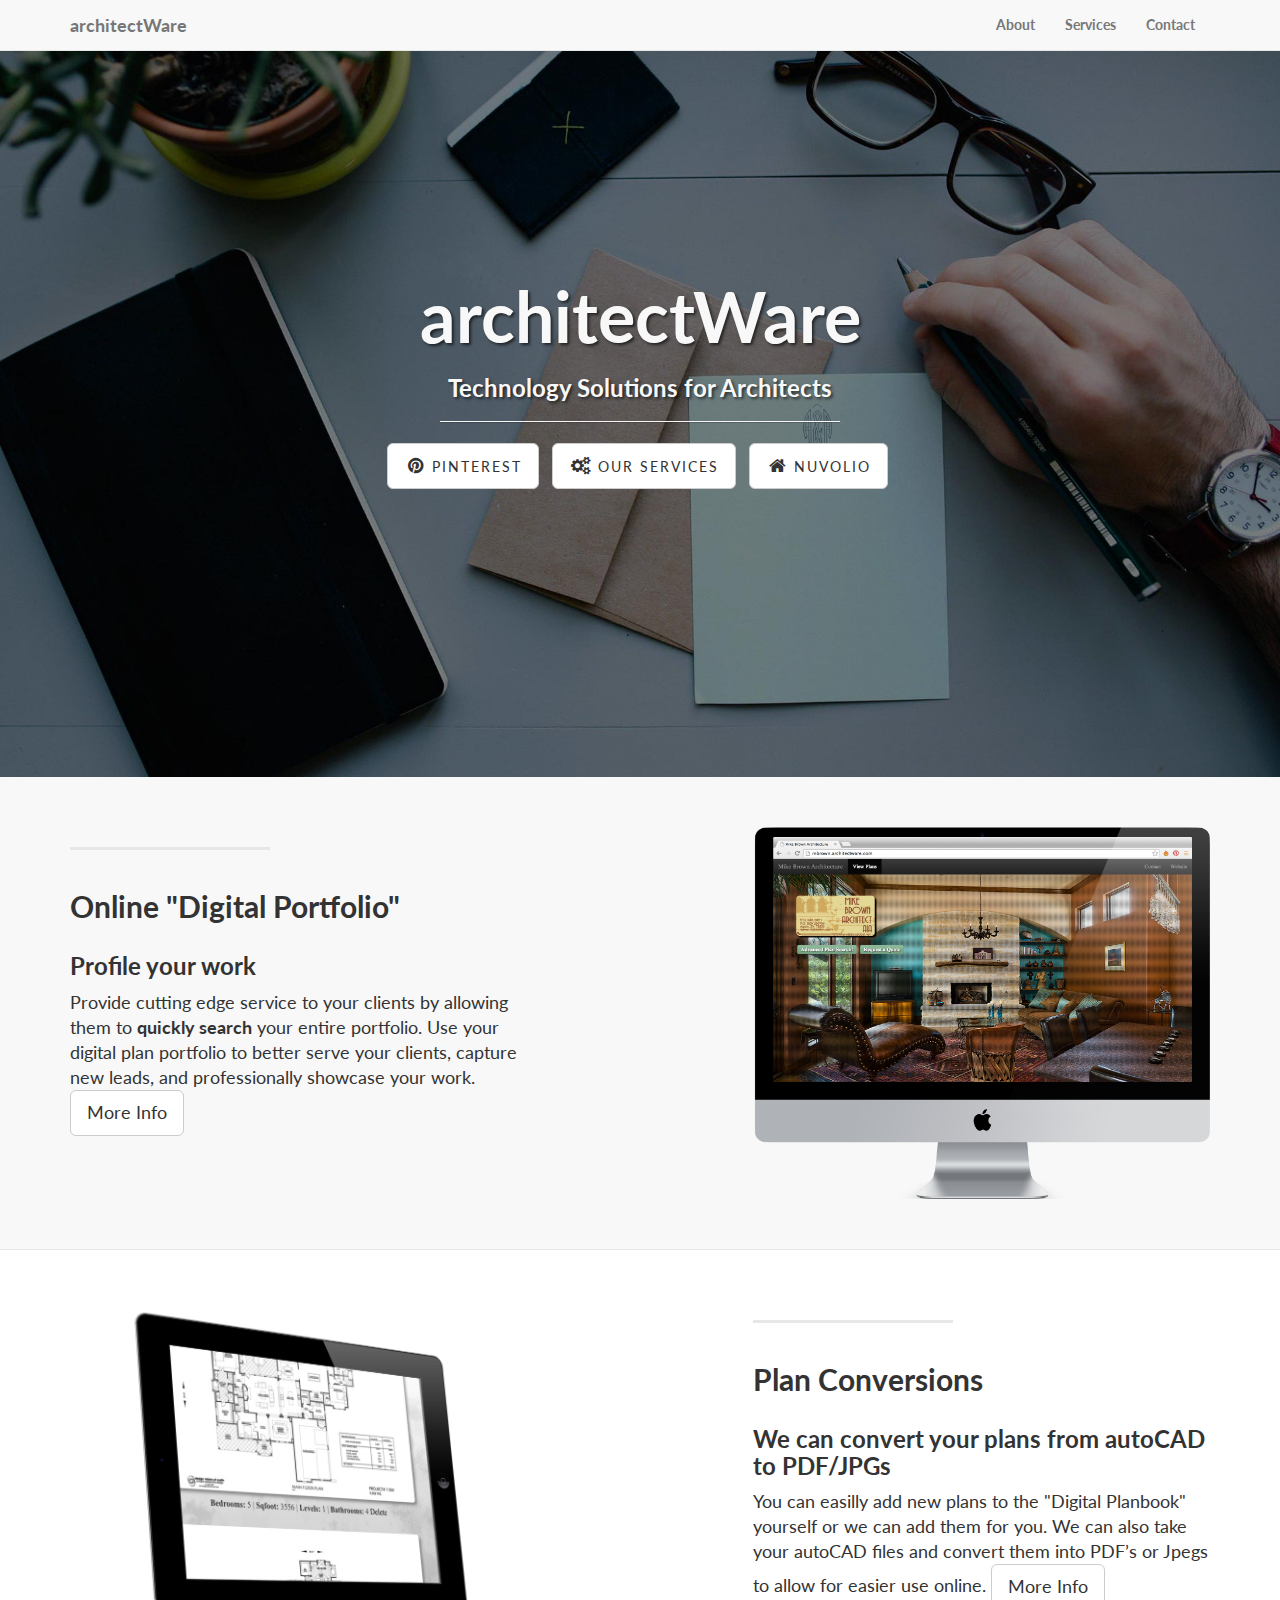
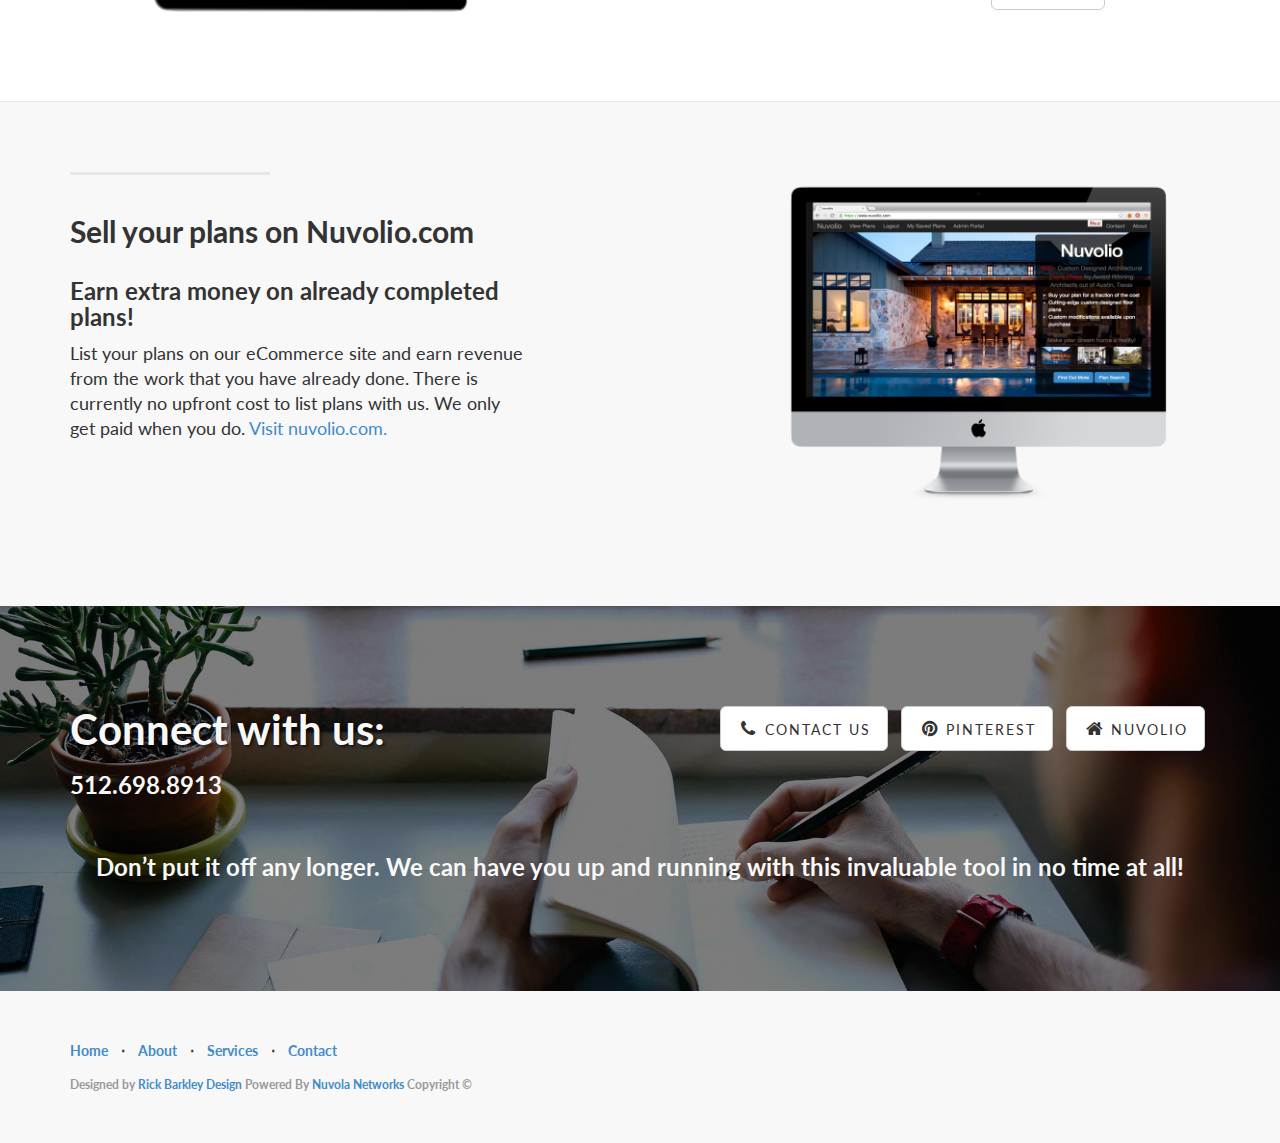
==== index.html @ d4c83467 "added product pages" ====
<!DOCTYPE html>
<html lang="en">

<head>
    <meta charset="utf-8">
    <meta name="viewport" content="width=device-width, initial-scale=1.0">
    <meta name="architectware" content=",architects, online planbook, digital portfolio, technology for architects, marketing for architects, online portfolio">
    <meta name="Rick Barkley" content="www.rickbarkleydesign.com">

    <title>architectWare</title>

    <!-- Bootstrap core CSS -->
    <link href="css/bootstrap.css" rel="stylesheet">

    <!-- Custom Google Web Font -->
    <link href="font-awesome/css/font-awesome.min.css" rel="stylesheet">
    <link href='http://fonts.googleapis.com/css?family=Lato:100,300,400,700,900,100italic,300italic,400italic,700italic,900italic' rel='stylesheet' type='text/css'>

    <!-- Add custom CSS here -->
    <link href="css/landing-page.css" rel="stylesheet">

</head>

<body>

    <nav class="navbar navbar-default navbar-fixed-top" role="navigation">
        <div class="container">
            <div class="navbar-header">
                <button type="button" class="navbar-toggle" data-toggle="collapse" data-target=".navbar-ex1-collapse">
                    <span class="sr-only">Toggle navigation</span>
                    <span class="icon-bar"></span>
                    <span class="icon-bar"></span>
                    <span class="icon-bar"></span>
                </button>
                <a class="navbar-brand" href="http://www.architectware.com">architectWare</a>
            </div>

            <!-- Collect the nav links, forms, and other content for toggling -->
            <div class="collapse navbar-collapse navbar-right navbar-ex1-collapse">
                <ul class="nav navbar-nav">
                    <li><a href="#about">About</a>
                    </li>
                    <li><a href="#services">Services</a>
                    </li>
                    <li><a href="#contact">Contact</a>
                    </li>
                </ul>
            </div>
            <!-- /.navbar-collapse -->
        </div>
        <!-- /.container -->
    </nav>

    <div id="home" class="intro-header">

        <div class="container">

            <div class="row">
                <div class="col-lg-12">
                    <div class="intro-message">
                        <h1>architectWare</h1>
                        <h3>Technology Solutions for Architects</h3>
                        <hr class="intro-divider">
                        <ul class="list-inline intro-social-buttons">
                            <li><a target="_blank" href="http://www.pinterest.com/nuvolio" class="btn btn-default btn-lg"><i class="fa fa-pinterest fa-fw"></i> <span class="network-name">Pinterest</span></a>
                            </li>
                            <li><a target="_blank" href="#services" class="btn btn-default btn-lg"><i class="fa fa-gears fa-fw"></i> <span class="network-name">Our Services</span></a>
                            </li>
                            <li><a href="http://www.nuvolio.com" class="btn btn-default btn-lg"><i class="fa fa-home fa-fw"></i> <span class="network-name">Nuvolio</span></a>
                            </li>
                        </ul>
                    </div>
                </div>
            </div>

        </div>
        <!-- /.container -->

    </div>
    <!-- /.intro-header -->

    <div id="services" class="content-section-a">

        <div class="container">

            <div class="row">
                <div class="col-lg-5 col-sm-6">
                    <hr class="section-heading-spacer">
                    <div class="clearfix"></div>
                    <h2 class="section-heading">Online "Digital Portfolio"</h2>
                        <h3>Profile your work</h3>
                    <p class="lead">Provide cutting edge service to your clients by allowing them to <b>quickly search</b> your entire portfolio.  Use your digital plan portfolio to better serve your clients, capture new leads, and professionally showcase your work.  <a href="/digital_portfolio" class="btn btn-default btn-lg">  More Info</a></p>
                </div>
                <div class="col-lg-5 col-lg-offset-2 col-sm-6">
                    <a href="/digital_portfolio"><img class="img-responsive" src="img/mb_pic.png" alt=""></a>
                </div>
            </div>

        </div>
        <!-- /.container -->

    </div>
    <!-- /.content-section-a -->

    <div class="content-section-b">

        <div class="container">

            <div class="row">
                <div class="col-lg-5 col-lg-offset-1 col-sm-push-6  col-sm-6">
                    <hr class="section-heading-spacer">
                    <div class="clearfix"></div>
                    <h2 class="section-heading">Plan Conversions</h3>
                        <h3>We can convert your plans from autoCAD to PDF/JPGs</h2>
                    <p class="lead">You can easilly add new plans to the "Digital Planbook" yourself or we can add them for you.  We can also take your autoCAD files and convert them into PDF’s or Jpegs to allow for easier use online.   <a href="/conversion" class="btn btn-default btn-lg">  More Info</a></p>
                </div>
                <div class="col-lg-5 col-sm-pull-6  col-sm-6">
                    <a href="/conversion"><img class="img-responsive" src="img/dv_plans.png" alt=""></a>
                </div>
            </div>

        </div>
        <!-- /.container -->

    </div>
    <!-- /.content-section-b -->

    <div class="content-section-a">

        <div class="container">

            <div class="row">
                <div class="col-lg-5 col-sm-6">
                    <hr class="section-heading-spacer">
                    <div class="clearfix"></div>
                    <h2 class="section-heading">Sell your plans on Nuvolio.com</h2>
                        <h3>Earn extra money on already completed plans!</h3>
                    <p class="lead">List your plans on our eCommerce site and earn revenue from the work that you have already done. There is currently no upfront cost to list plans with us. We only get paid when you do.  <a target="_blank" href="http://www.nuvolio.com">Visit nuvolio.com.</a></p>
                </div>
                <div class="col-lg-5 col-lg-offset-2 col-sm-6">
                    <img class="img-responsive" src="img/nuvolio.png" alt="">
                </div>
            </div>

        </div>
        <!-- /.container -->

    </div>
    <!-- /.content-section-a -->

    <div class="banner">

        <div class="container">

            <div id="contact" class="row">
                
                <div class="col-lg-6">
        
                    <h2>Connect with us:</h2>
                    <h3>512.698.8913</h3>
                </div>
                <div class="col-lg-6">
                    <ul class="list-inline banner-social-buttons">
                        <li><a href="http://www.architectware.com/contact" class="btn btn-default btn-lg"><i class="fa fa-phone fa-fw"></i> <span class="network-name">Contact Us</span></a>
                            </li>
                        <li><a target="_blank" href="http://www.pinterest.com/nuvolio" class="btn btn-default btn-lg"><i class="fa fa-pinterest fa-fw"></i> <span class="network-name">Pinterest</span></a>
                            </li>
                            <li><a href="http://www.nuvolio.com" class="btn btn-default btn-lg"><i class="fa fa-home fa-fw"></i> <span class="network-name">Nuvolio</span></a>
                            </li>
                    </ul>
                </div>

            </div>
<center><h3><br />Don’t put it off any longer. We can have you up and running with this invaluable tool in no time at all!</h3></center>
        </div>
        <!-- /.container -->

    </div>
    <!-- /.banner -->

    <footer>
        <div class="container">
            <div class="row">
                <div class="col-lg-12">
                    <ul class="list-inline">
                        <li><a href="#home">Home</a>
                        </li>
                        <li class="footer-menu-divider">&sdot;</li>
                        <li><a href="#about">About</a>
                        </li>
                        <li class="footer-menu-divider">&sdot;</li>
                        <li><a href="#services">Services</a>
                        </li>
                        <li class="footer-menu-divider">&sdot;</li>
                        <li><a href="http://www.architectware.com/contact">Contact</a>
                        </li>
                    </ul>
                    <p class="copyright text-muted small">Designed by <a href="http://www.rickbarkleydesign.com">Rick Barkley Design</a> Powered By <a href="http://www.nuvola-networks.com">Nuvola Networks</a> Copyright &copy;  </p>
                </div>
            </div>
        </div>
    </footer>

    <!-- JavaScript -->
    <script src="js/jquery-1.10.2.js"></script>
    <script src="js/bootstrap.js"></script>

    <script>
      $(function() {
        $('a[href*=#]:not([href=#])').click(function() {
          if (location.pathname.replace(/^\//,'') == this.pathname.replace(/^\//,'') 
            || location.hostname == this.hostname) {

            var target = $(this.hash);
            target = target.length ? target : $('[name=' + this.hash.slice(1) +']');
            if (target.length) {
              $('html,body').animate({
                scrollTop: target.offset().top
              }, 1000);
              return false;
            }
          }
        });
      });
    </script>
    <script>
  (function(i,s,o,g,r,a,m){i['GoogleAnalyticsObject']=r;i[r]=i[r]||function(){
  (i[r].q=i[r].q||[]).push(arguments)},i[r].l=1*new Date();a=s.createElement(o),
  m=s.getElementsByTagName(o)[0];a.async=1;a.src=g;m.parentNode.insertBefore(a,m)
  })(window,document,'script','//www.google-analytics.com/analytics.js','ga');

  ga('create', 'UA-43996960-5', 'architectware.com');
  ga('send', 'pageview');

</script>

</body>

</html>
---- css/landing-page.css ----
body, html {
	height: 100%;
	width: 100%;
}

body, h1, h2, h3, h4, h5, h6 {
	font-family: "Lato", "Helvetica Neue", Helvetica, Arial, sans-serif;
	font-weight: 700;
}

.lead {
	font-size: 18px;
	font-weight: 400;
}

.intro-header {
	padding-top: 50px; /* If you're making other pages, make sure there is 50px of padding to make sure the navbar doesn't overlap content! */
	padding-bottom: 50px;
	color: #f8f8f8;
	background: url(../img/intro-bg.jpg) no-repeat center center;
	background-size: cover;
	text-align: center;
}

.intro-message {
	position: relative;
	padding-top: 20%;
	padding-bottom: 20%;
}

.intro-message > h1 {
	margin: 0;
	font-size: 5em;
	text-shadow: 2px 2px 3px rgba(0, 0, 0, 0.6);
}

.intro-divider {
	width: 400px;
	border-top: 1px solid #f8f8f8;
	border-bottom: 1px solid rgba(0, 0, 0, 0.2);
}

.intro-message > h3 {
	text-shadow: 2px 2px 3px rgba(0, 0, 0, 0.6);
}

@media (max-width: 767px) {
	.intro-message {
		padding-bottom: 15%;
	}

	.intro-message > h1 {
		font-size: 3em;
	}

	ul.intro-social-buttons > li {
		display: block;
		margin-bottom: 20px;
		padding: 0;
	}

	ul.intro-social-buttons > li:last-child {
		margin-bottom: 0;
	}

	.intro-divider {
		width: 100%;
	}
}

.network-name {
	text-transform: uppercase;
	font-size: 14px;
	font-weight: 400;
	letter-spacing: 2px;
}

.content-section-a {
	background-color: #f8f8f8;
	padding: 50px 0;
}

.content-section-b {
	border-top: 1px solid #e7e7e7;
	border-bottom: 1px solid #e7e7e7;
	padding: 50px 0;
}

.section-heading {
	margin-bottom: 30px;
}

.section-heading-spacer {
	border-top: 3px solid #e7e7e7;
	width: 200px;
	float: left;
}

.banner {
	padding: 100px 0;
	color: #f8f8f8;
	background: url(../img/banner-bg.jpg) no-repeat center center;
	background-size: cover;
}

.banner h2 {
	margin: 0;
	text-shadow: 2px 2px 3px rgba(0, 0, 0, 0.6);
	font-size: 3em;
}

.banner ul {
	margin-bottom: 0;
}

.banner-social-buttons {
	float: right;
	margin-top: 0;
}

@media (max-width: 1199px) {
	ul.banner-social-buttons {
		float: left;
		margin-top: 15px;
	}	
}

@media (max-width: 767px) {
	.banner h2 {
		margin: 0;
		text-shadow: 2px 2px 3px rgba(0, 0, 0, 0.6);
		font-size: 3em;
	}

	ul.banner-social-buttons > li {
		display: block;
		margin-bottom: 20px;
		padding: 0;
	}

	ul.banner-social-buttons > li:last-child {
		margin-bottom: 0;
	}	
}

footer {
	background-color: #f8f8f8;
	padding: 50px 0;
}

p.copyright {
	margin: 15px 0 0;
}

#digital_portfolio {
	margin-top: 30px;
}

#conversions {
	margin-top: 30px;
}
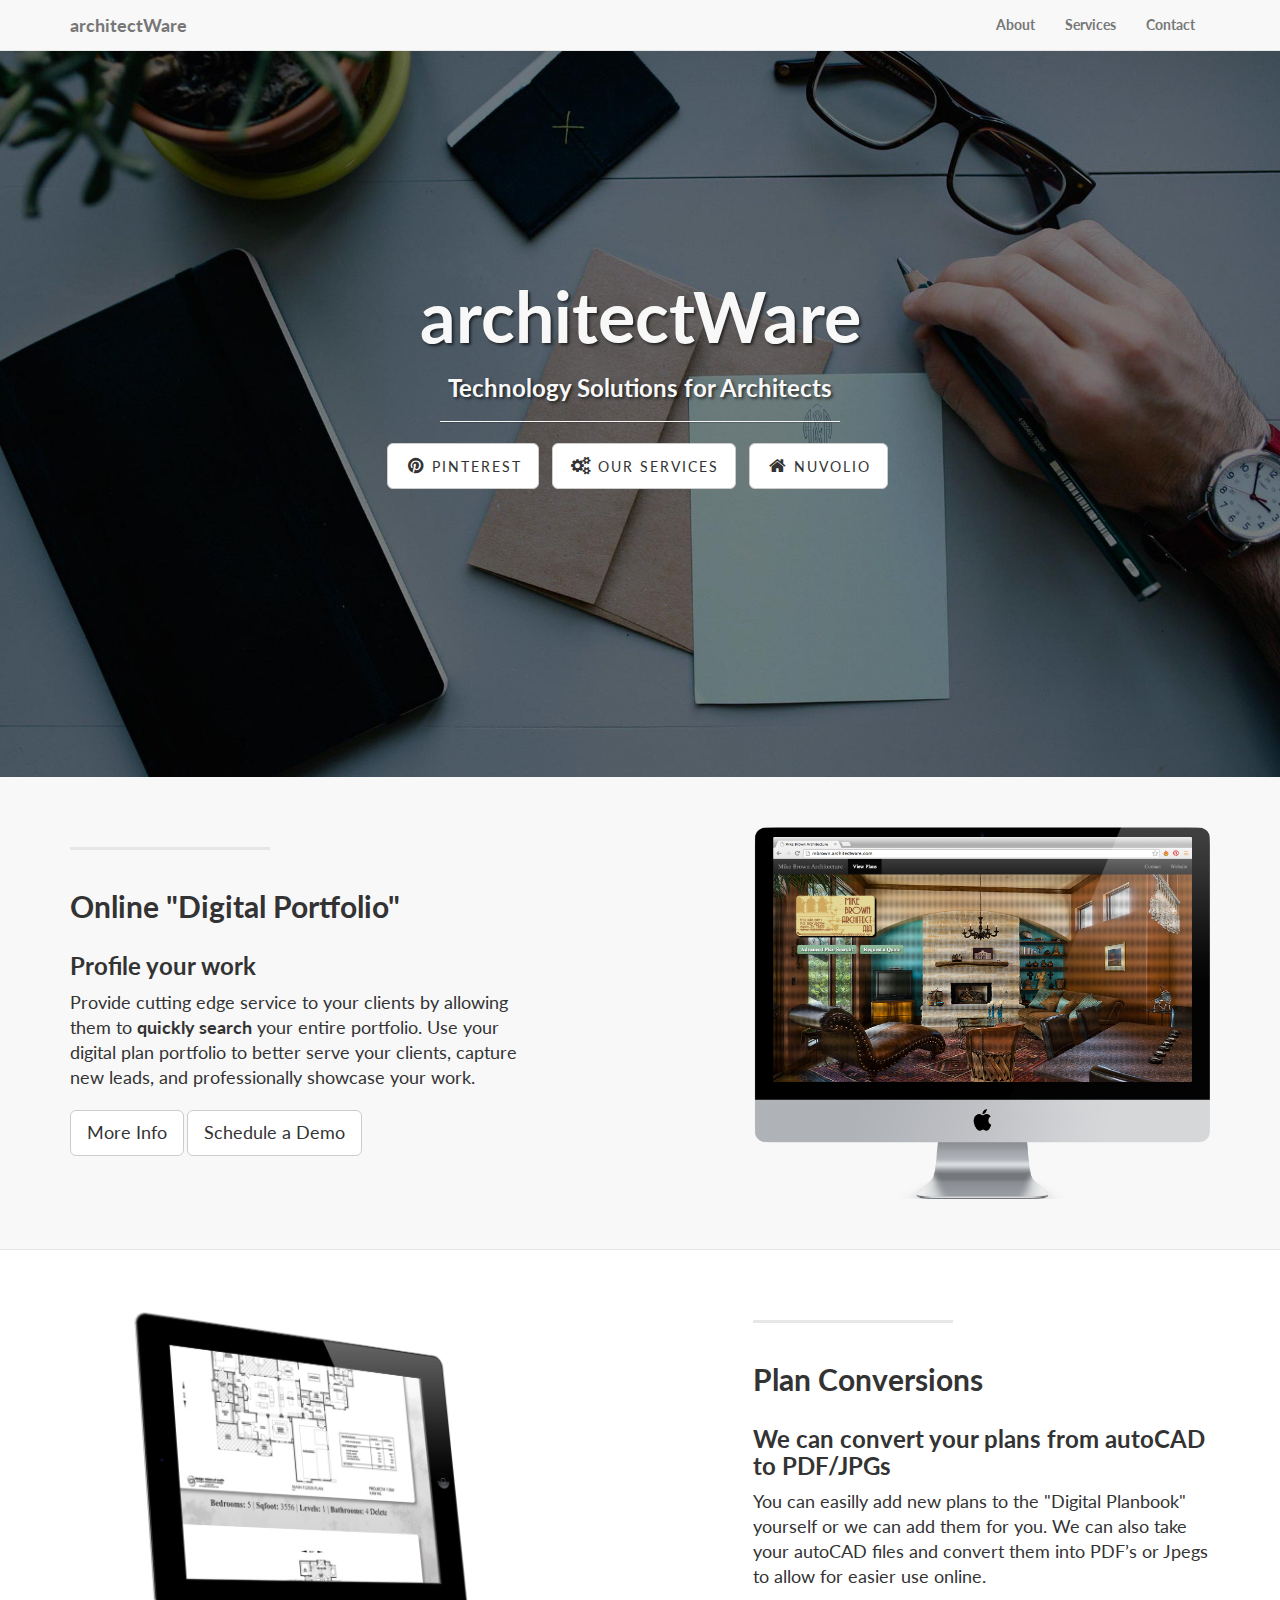
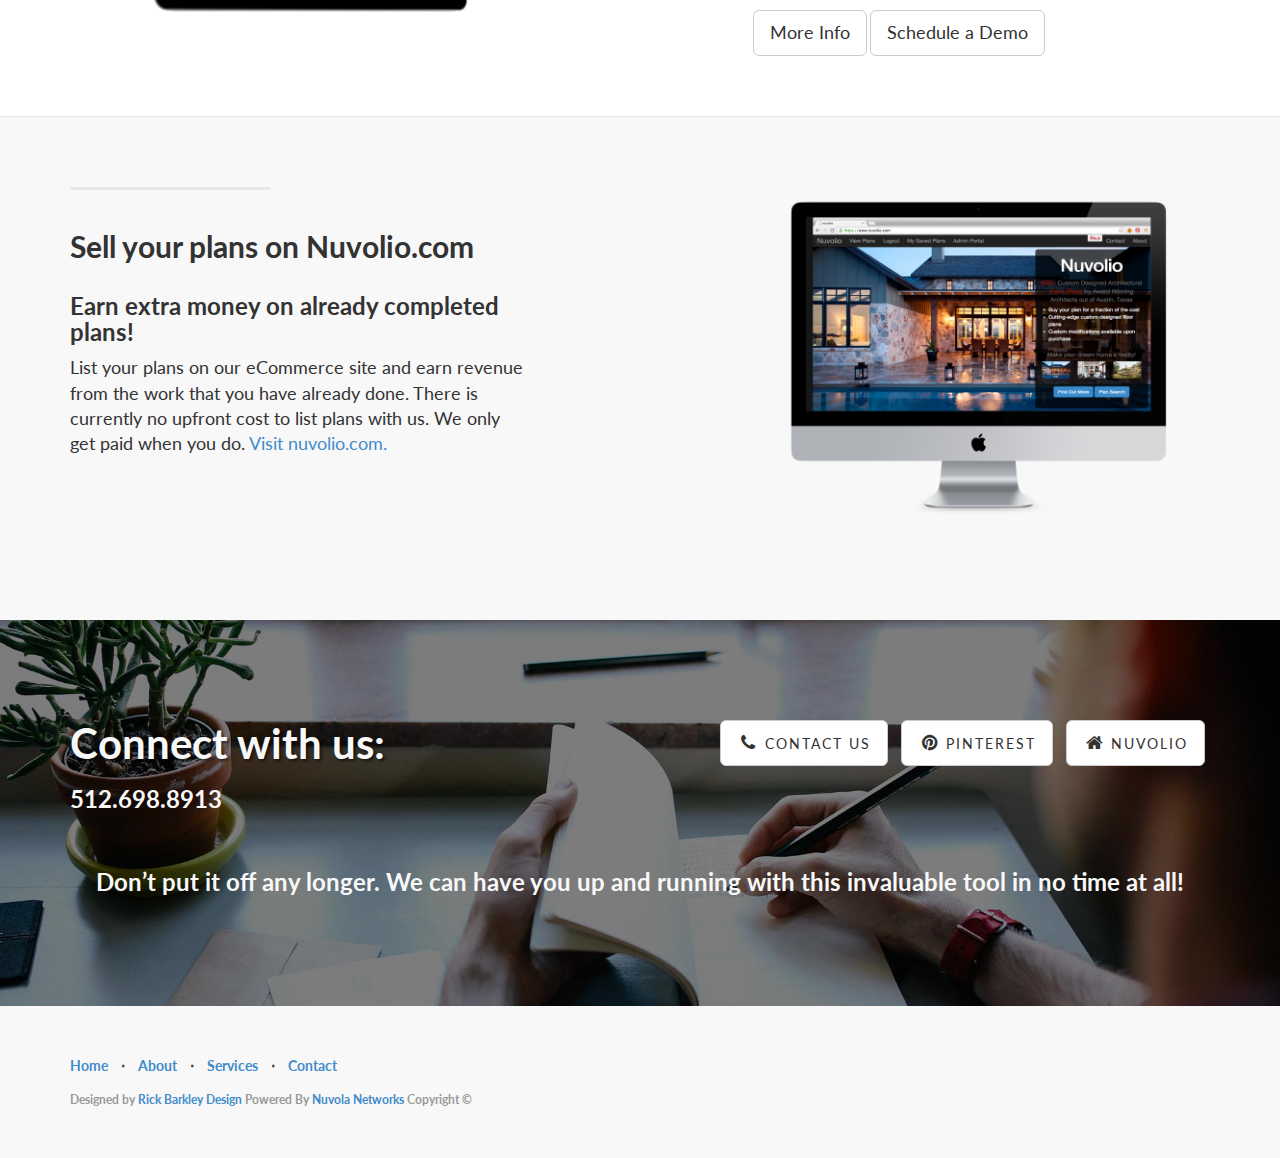
==== commit 956a1b64: "added product pages" ====
--- a/index.html
+++ b/index.html
@@ -89,7 +89,7 @@
                     <div class="clearfix"></div>
                     <h2 class="section-heading">Online "Digital Portfolio"</h2>
                         <h3>Profile your work</h3>
-                    <p class="lead">Provide cutting edge service to your clients by allowing them to <b>quickly search</b> your entire portfolio.  Use your digital plan portfolio to better serve your clients, capture new leads, and professionally showcase your work.  <a href="/digital_portfolio" class="btn btn-default btn-lg">  More Info</a></p>
+                    <p class="lead">Provide cutting edge service to your clients by allowing them to <b>quickly search</b> your entire portfolio.  Use your digital plan portfolio to better serve your clients, capture new leads, and professionally showcase your work. </p><p> <a href="/digital_portfolio" class="btn btn-default btn-lg">  More Info</a>  <a href="/demo" class="btn btn-default btn-lg">Schedule a Demo</a></p>
                 </div>
                 <div class="col-lg-5 col-lg-offset-2 col-sm-6">
                     <a href="/digital_portfolio"><img class="img-responsive" src="img/mb_pic.png" alt=""></a>
@@ -112,7 +112,7 @@
                     <div class="clearfix"></div>
                     <h2 class="section-heading">Plan Conversions</h3>
                         <h3>We can convert your plans from autoCAD to PDF/JPGs</h2>
-                    <p class="lead">You can easilly add new plans to the "Digital Planbook" yourself or we can add them for you.  We can also take your autoCAD files and convert them into PDF’s or Jpegs to allow for easier use online.   <a href="/conversion" class="btn btn-default btn-lg">  More Info</a></p>
+                    <p class="lead">You can easilly add new plans to the "Digital Planbook" yourself or we can add them for you.  We can also take your autoCAD files and convert them into PDF’s or Jpegs to allow for easier use online.</p>  <p> <a href="/conversion" class="btn btn-default btn-lg">  More Info</a>  <a href="/demo" class="btn btn-default btn-lg">Schedule a Demo</a></p>
                 </div>
                 <div class="col-lg-5 col-sm-pull-6  col-sm-6">
                     <a href="/conversion"><img class="img-responsive" src="img/dv_plans.png" alt=""></a>
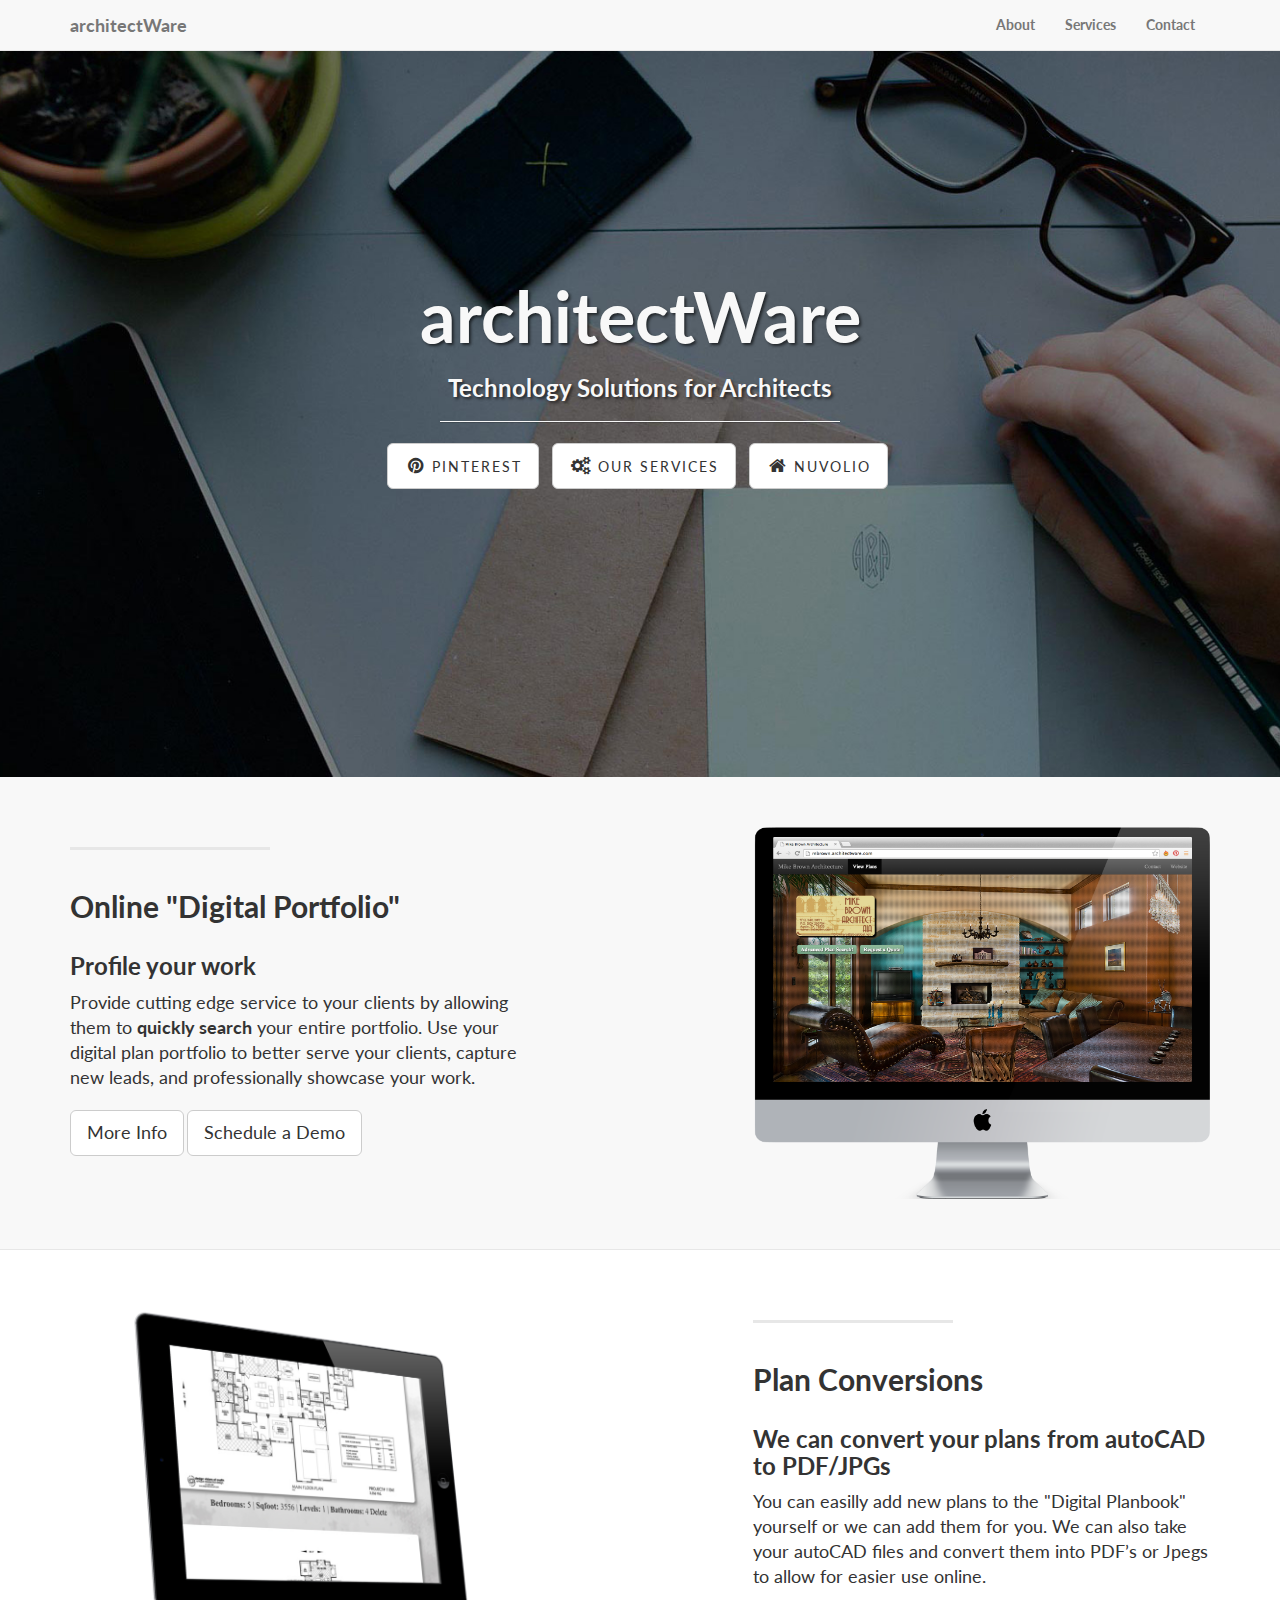
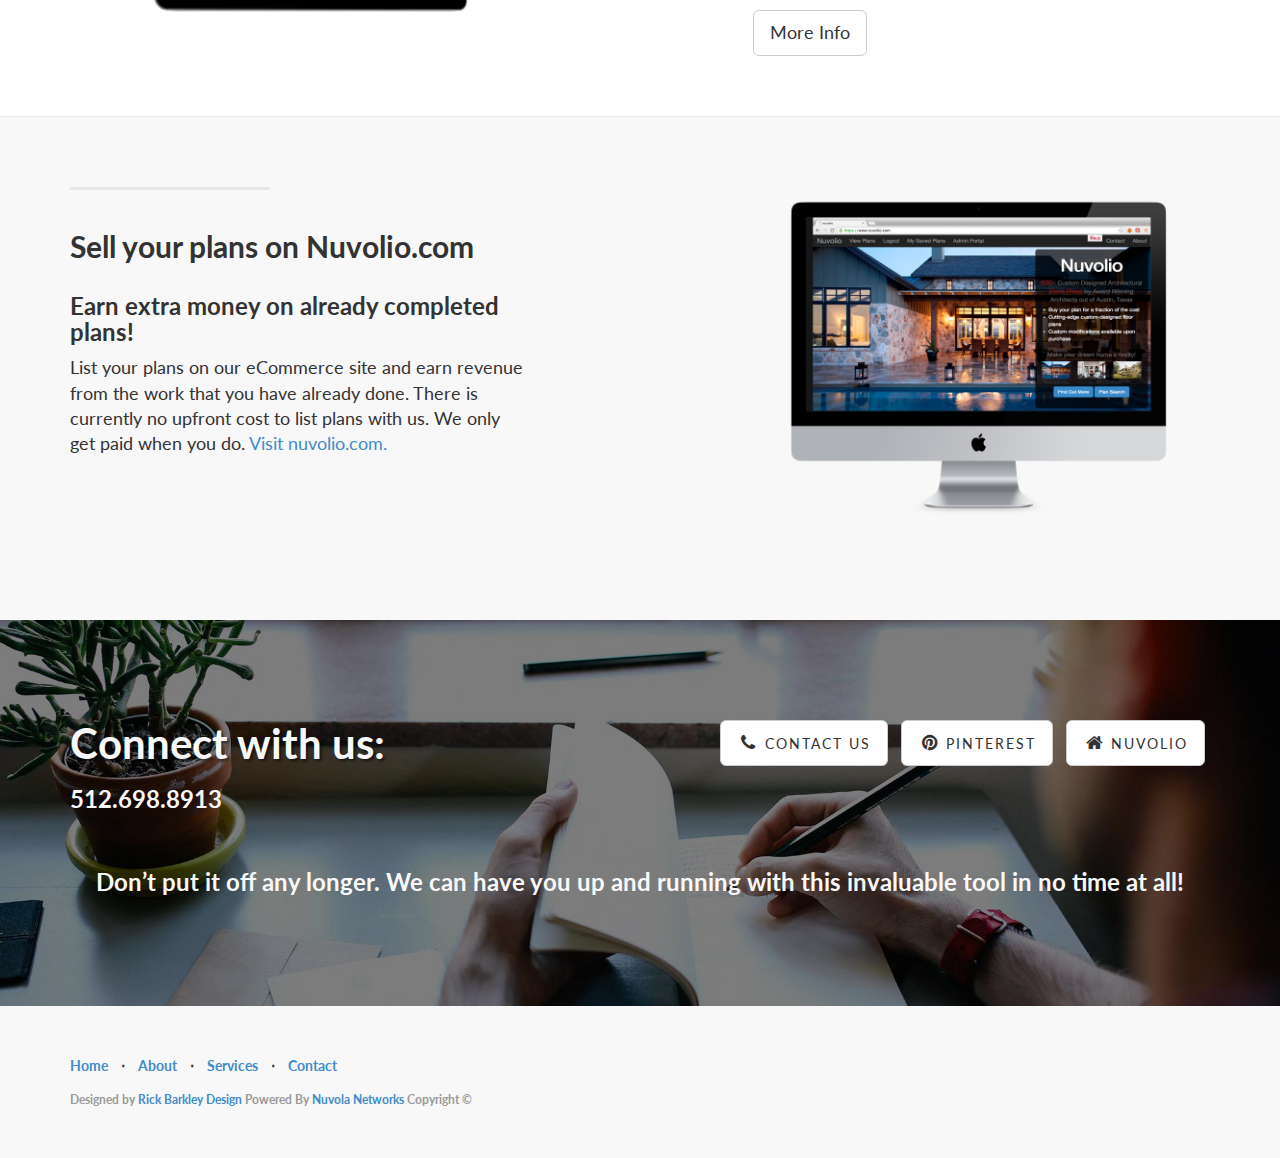
==== commit 65036dde: "updated plans" ====
--- a/index.html
+++ b/index.html
@@ -112,7 +112,7 @@
                     <div class="clearfix"></div>
                     <h2 class="section-heading">Plan Conversions</h3>
                         <h3>We can convert your plans from autoCAD to PDF/JPGs</h2>
-                    <p class="lead">You can easilly add new plans to the "Digital Planbook" yourself or we can add them for you.  We can also take your autoCAD files and convert them into PDF’s or Jpegs to allow for easier use online.</p>  <p> <a href="/conversion" class="btn btn-default btn-lg">  More Info</a>  <a href="/demo" class="btn btn-default btn-lg">Schedule a Demo</a></p>
+                    <p class="lead">You can easilly add new plans to the "Digital Planbook" yourself or we can add them for you.  We can also take your autoCAD files and convert them into PDF’s or Jpegs to allow for easier use online.</p>  <p> <a href="/conversion" class="btn btn-default btn-lg">  More Info</a> </p>
                 </div>
                 <div class="col-lg-5 col-sm-pull-6  col-sm-6">
                     <a href="/conversion"><img class="img-responsive" src="img/dv_plans.png" alt=""></a>
--- a/css/landing-page.css
+++ b/css/landing-page.css
@@ -17,7 +17,7 @@
 	padding-top: 50px; /* If you're making other pages, make sure there is 50px of padding to make sure the navbar doesn't overlap content! */
 	padding-bottom: 50px;
 	color: #f8f8f8;
-	background: url(../img/intro-bg.jpg) no-repeat center center;
+	background: url(../img/intro-bg2.jpg) no-repeat center center;
 	background-size: cover;
 	text-align: center;
 }
@@ -158,4 +158,8 @@
 
 #conversions {
 	margin-top: 30px;
-}+}
+
+/*#contact_form {
+	margin-top: 60px;
+}*/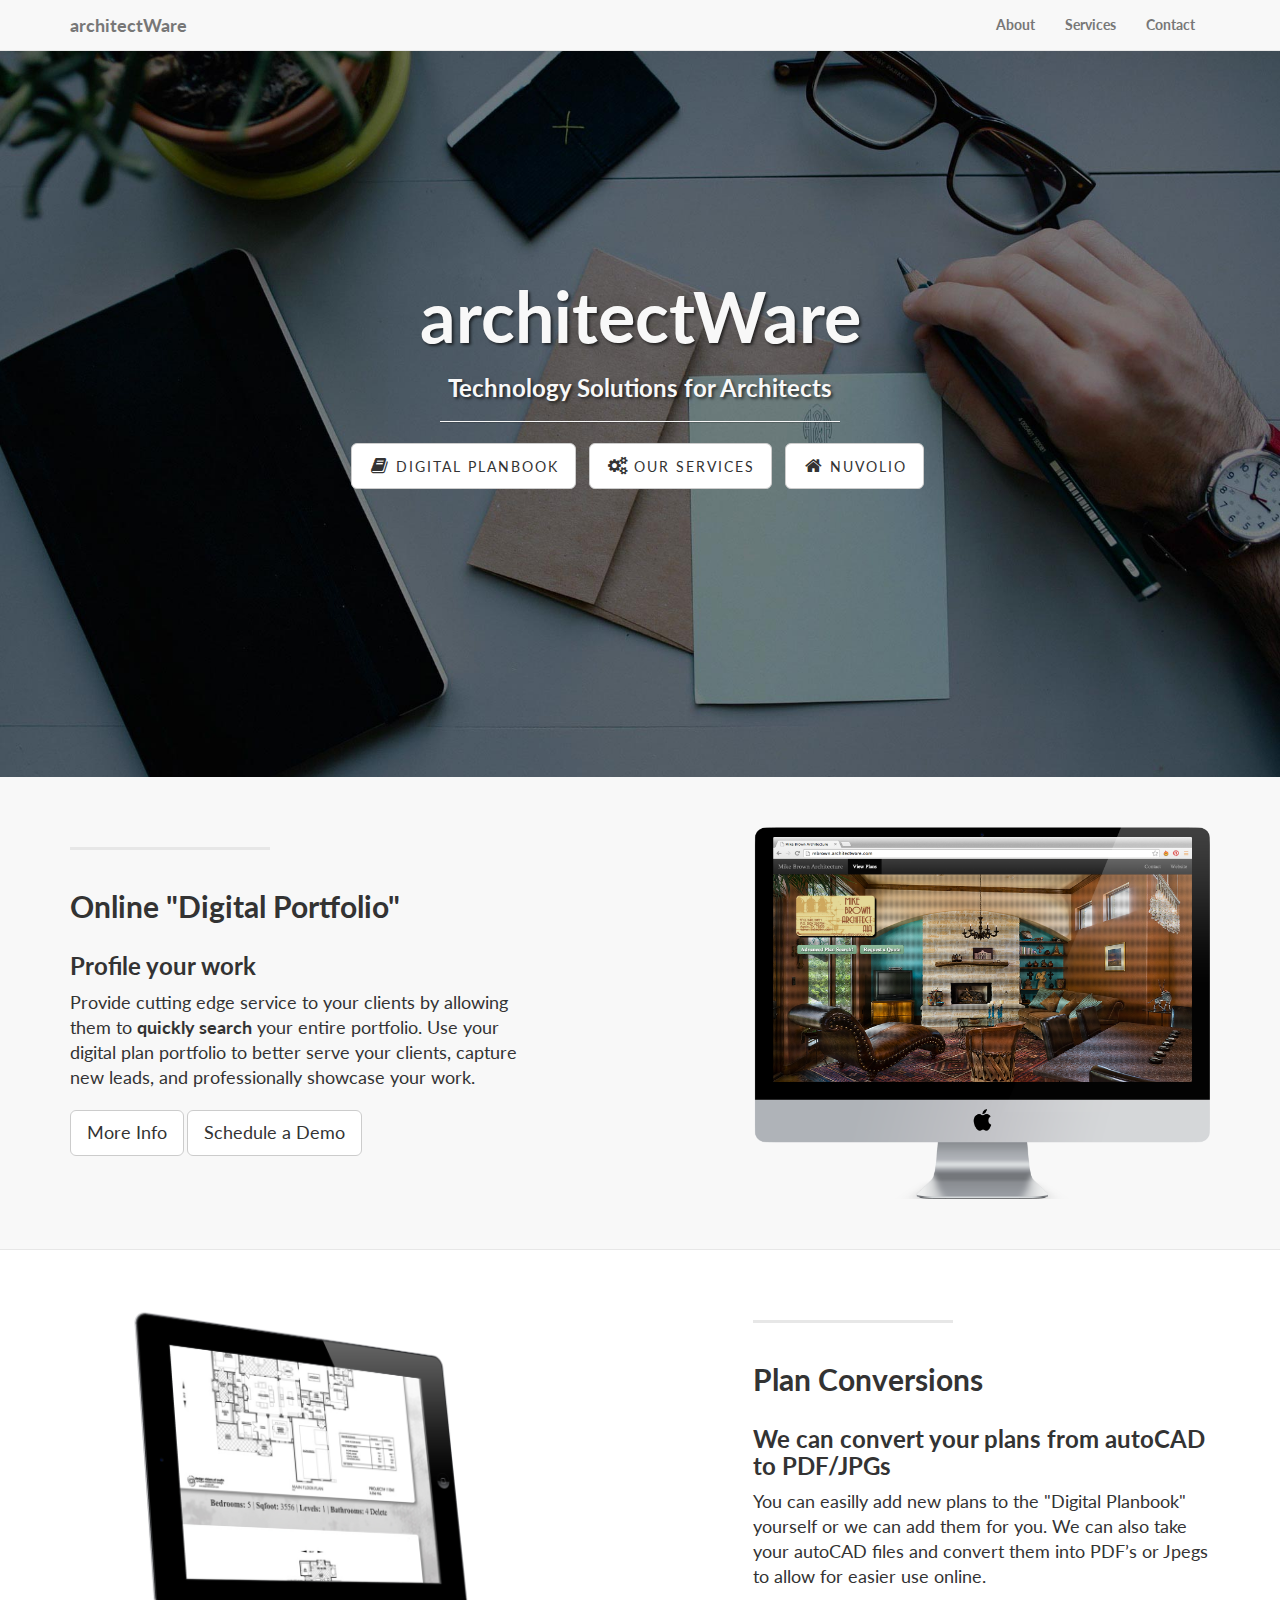
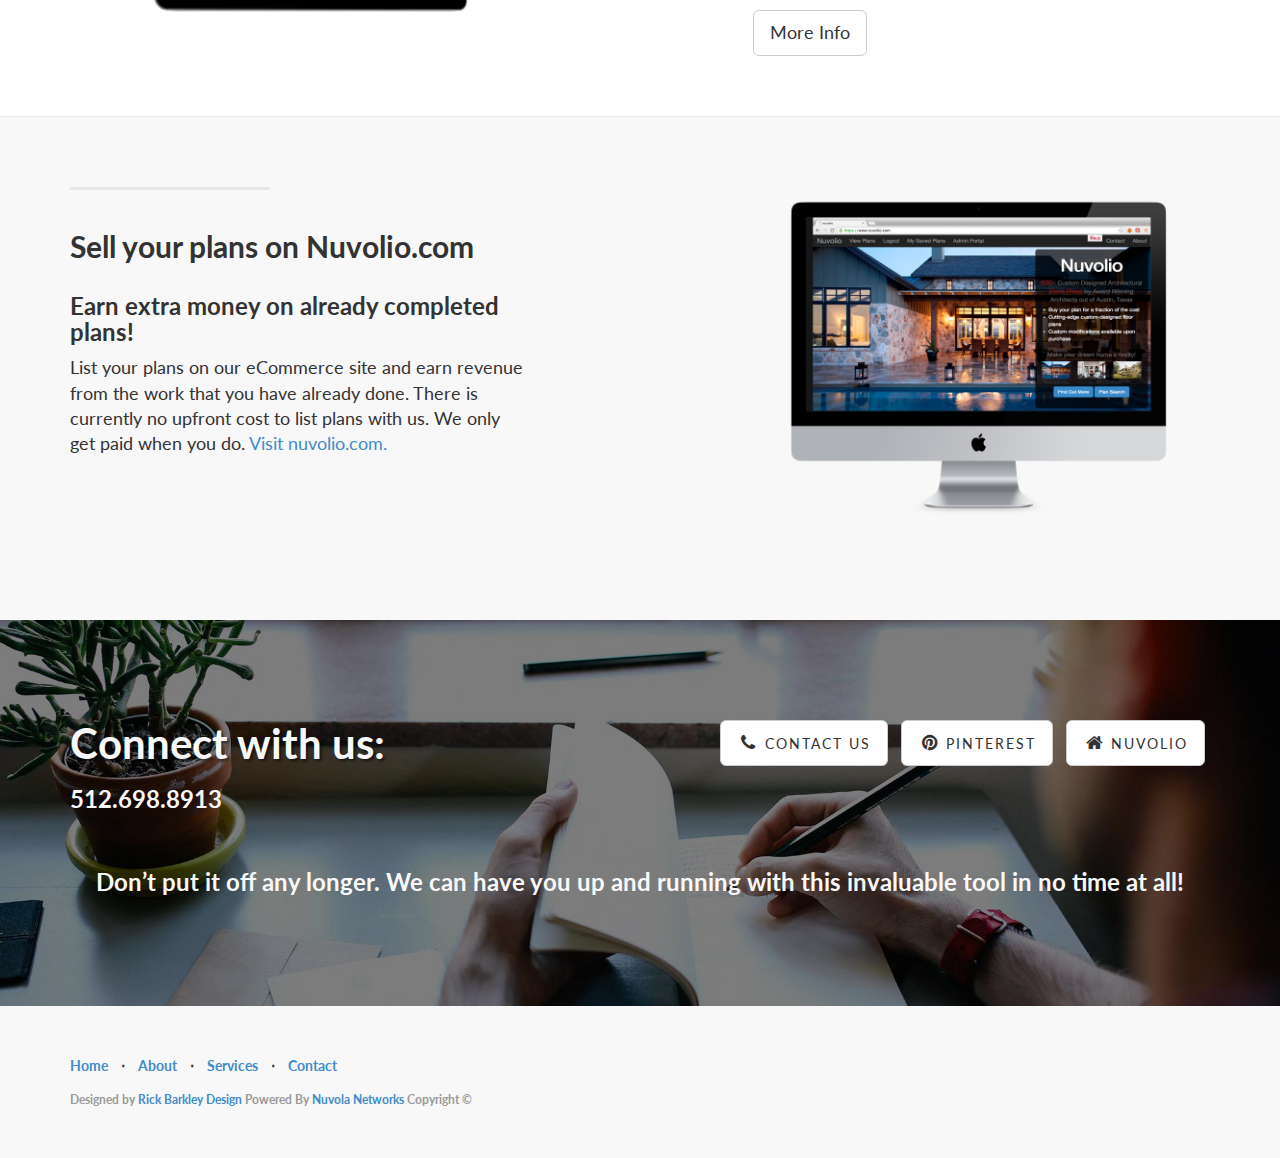
==== commit 8ed2deb3: "updated plans" ====
--- a/index.html
+++ b/index.html
@@ -62,7 +62,7 @@
                         <h3>Technology Solutions for Architects</h3>
                         <hr class="intro-divider">
                         <ul class="list-inline intro-social-buttons">
-                            <li><a target="_blank" href="http://www.pinterest.com/nuvolio" class="btn btn-default btn-lg"><i class="fa fa-pinterest fa-fw"></i> <span class="network-name">Pinterest</span></a>
+                            <li><a target="_blank" href="/digital_portfolio" class="btn btn-default btn-lg"><i class="fa fa-book fa-fw"></i> <span class="network-name">Digital Planbook</span></a>
                             </li>
                             <li><a target="_blank" href="#services" class="btn btn-default btn-lg"><i class="fa fa-gears fa-fw"></i> <span class="network-name">Our Services</span></a>
                             </li>
--- a/css/landing-page.css
+++ b/css/landing-page.css
@@ -17,7 +17,7 @@
 	padding-top: 50px; /* If you're making other pages, make sure there is 50px of padding to make sure the navbar doesn't overlap content! */
 	padding-bottom: 50px;
 	color: #f8f8f8;
-	background: url(../img/intro-bg2.jpg) no-repeat center center;
+	background: url(../img/intro-bg.jpg) no-repeat center center;
 	background-size: cover;
 	text-align: center;
 }
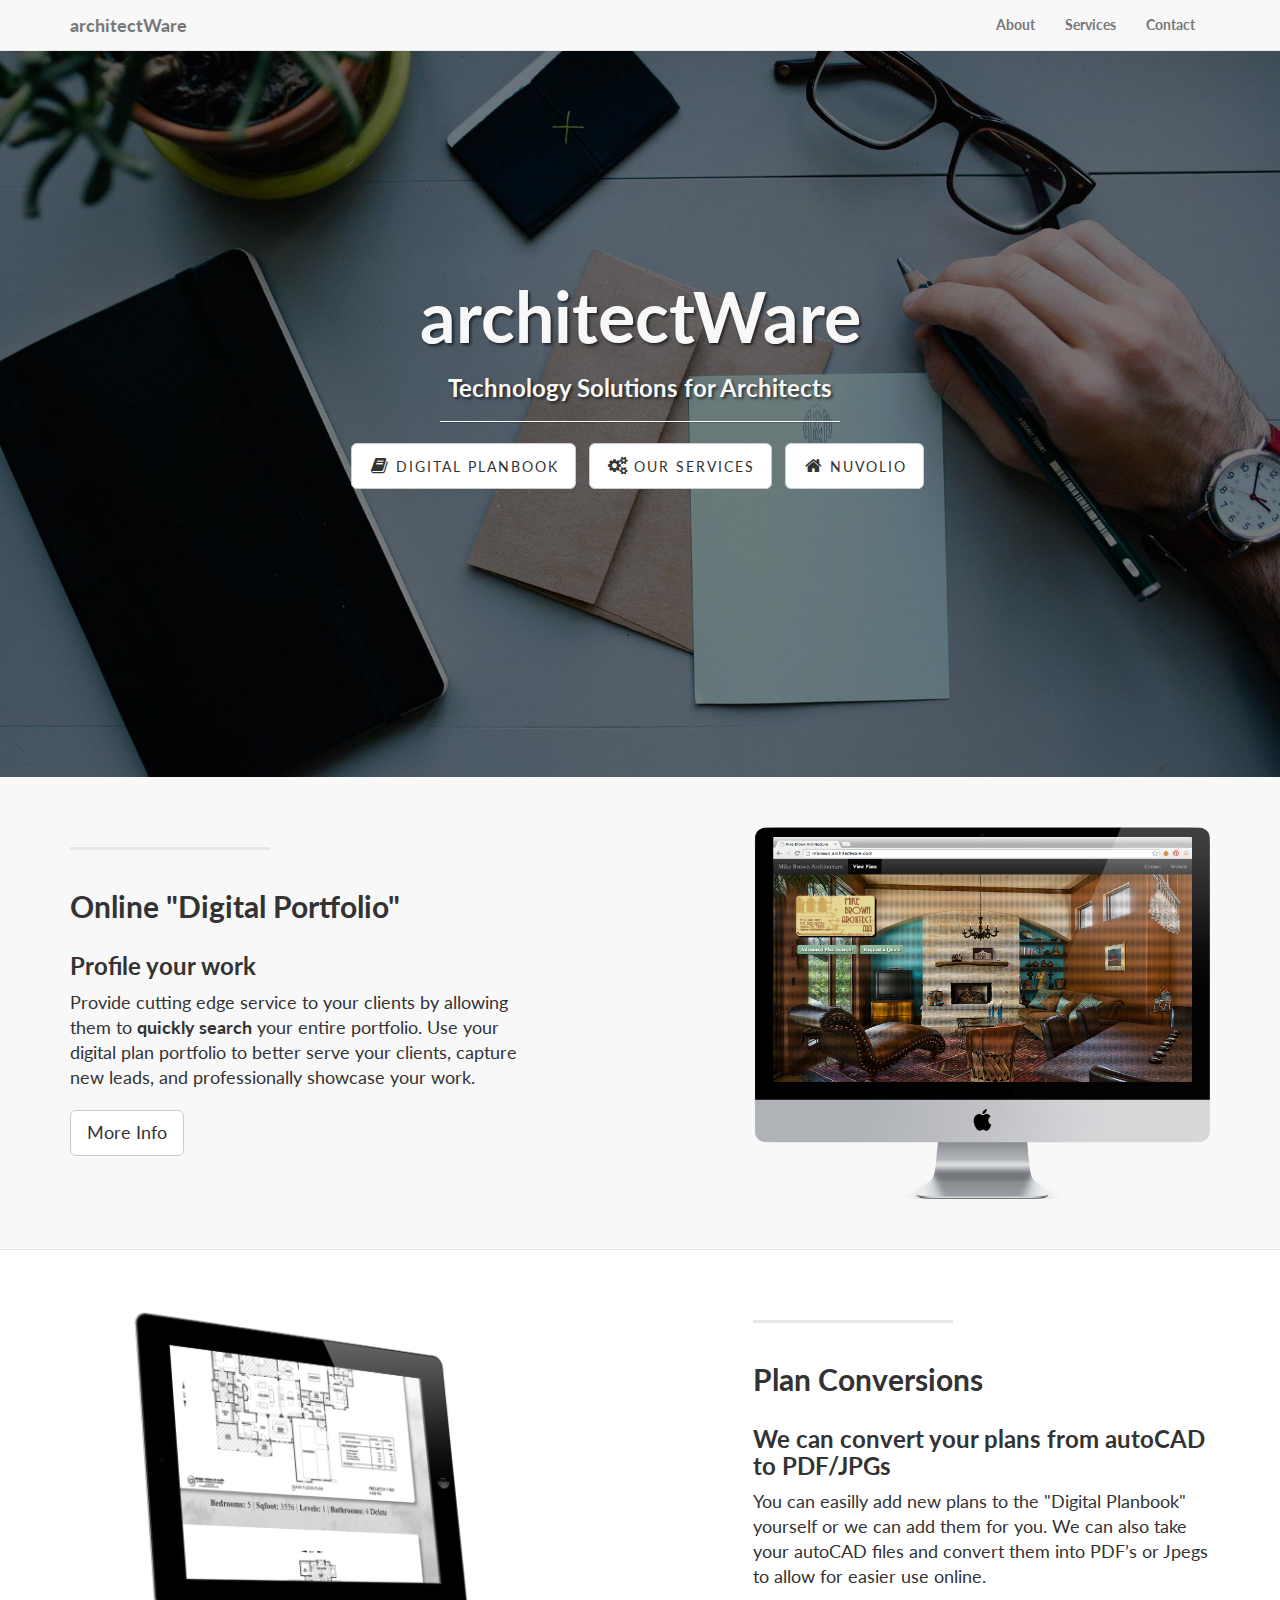
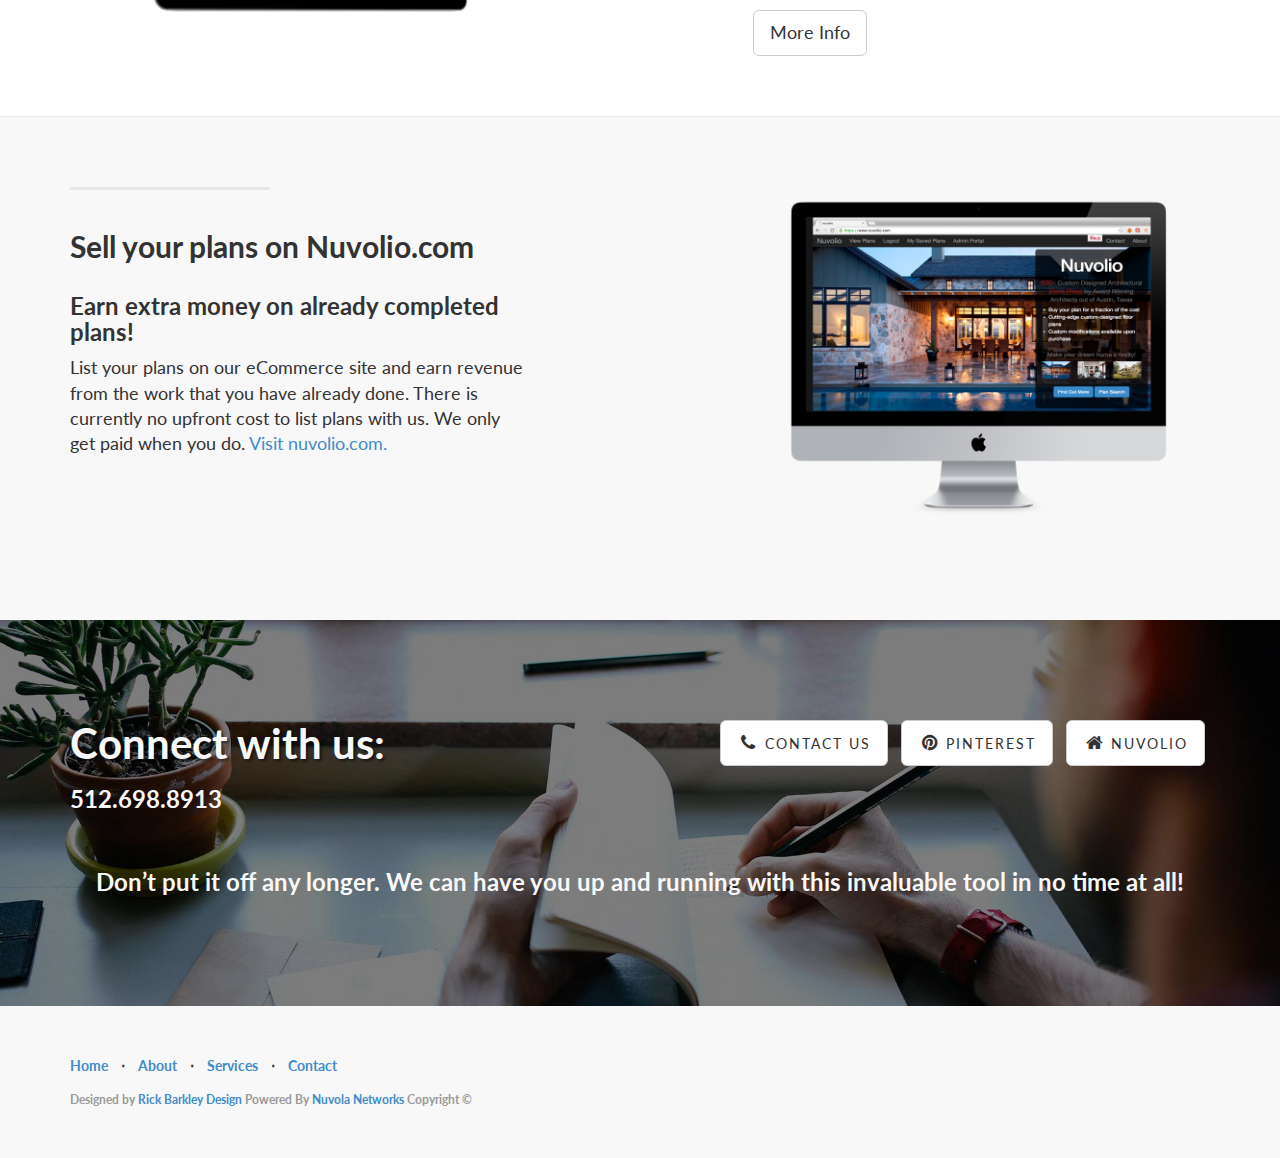
==== commit 84525818: "added demo links" ====
--- a/index.html
+++ b/index.html
@@ -38,7 +38,7 @@
             <!-- Collect the nav links, forms, and other content for toggling -->
             <div class="collapse navbar-collapse navbar-right navbar-ex1-collapse">
                 <ul class="nav navbar-nav">
-                    <li><a href="#about">About</a>
+                    <li><a href="/about">About</a>
                     </li>
                     <li><a href="#services">Services</a>
                     </li>
@@ -89,7 +89,7 @@
                     <div class="clearfix"></div>
                     <h2 class="section-heading">Online "Digital Portfolio"</h2>
                         <h3>Profile your work</h3>
-                    <p class="lead">Provide cutting edge service to your clients by allowing them to <b>quickly search</b> your entire portfolio.  Use your digital plan portfolio to better serve your clients, capture new leads, and professionally showcase your work. </p><p> <a href="/digital_portfolio" class="btn btn-default btn-lg">  More Info</a>  <a href="/demo" class="btn btn-default btn-lg">Schedule a Demo</a></p>
+                    <p class="lead">Provide cutting edge service to your clients by allowing them to <b>quickly search</b> your entire portfolio.  Use your digital plan portfolio to better serve your clients, capture new leads, and professionally showcase your work. </p><p> <a href="/digital_portfolio" class="btn btn-default btn-lg">  More Info</a></p>
                 </div>
                 <div class="col-lg-5 col-lg-offset-2 col-sm-6">
                     <a href="/digital_portfolio"><img class="img-responsive" src="img/mb_pic.png" alt=""></a>
@@ -186,7 +186,7 @@
                         <li><a href="#home">Home</a>
                         </li>
                         <li class="footer-menu-divider">&sdot;</li>
-                        <li><a href="#about">About</a>
+                        <li><a href="/sabout">About</a>
                         </li>
                         <li class="footer-menu-divider">&sdot;</li>
                         <li><a href="#services">Services</a>
--- a/css/landing-page.css
+++ b/css/landing-page.css
@@ -153,11 +153,33 @@
 }
 
 #digital_portfolio {
+	margin-top: 50px;
+}
+
+#conversions {
+	margin-top: 50px;
+}
+
+#success {
+	margin-top: 50px;
+}
+
+#about {
+	margin-top: 50px;
+}
+
+#design_visions{
+  background: #000;
+  border-radius: 5px;
+}
+
+#arch-images {
+	margin-bottom: 30px;
 	margin-top: 30px;
 }
 
-#conversions {
-	margin-top: 30px;
+#silverton {
+	max-width: 450px;
 }
 
 /*#contact_form {
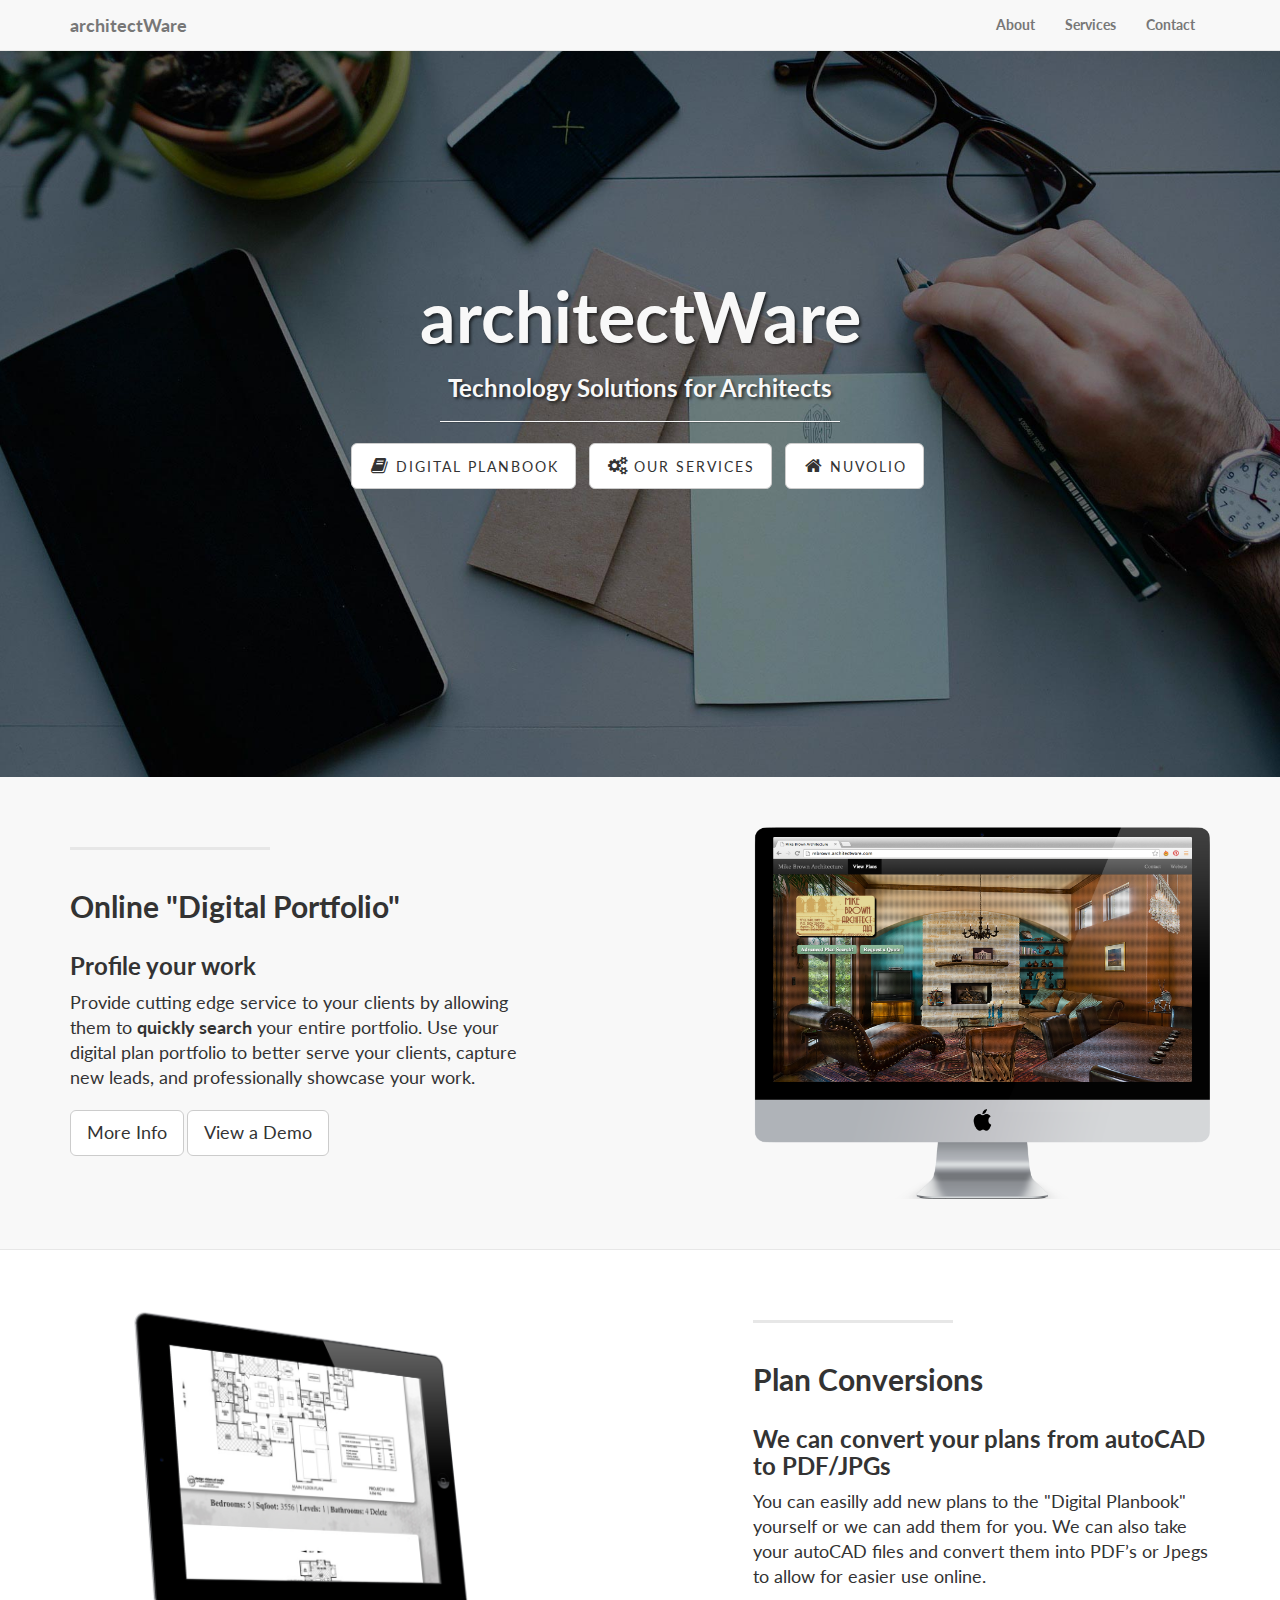
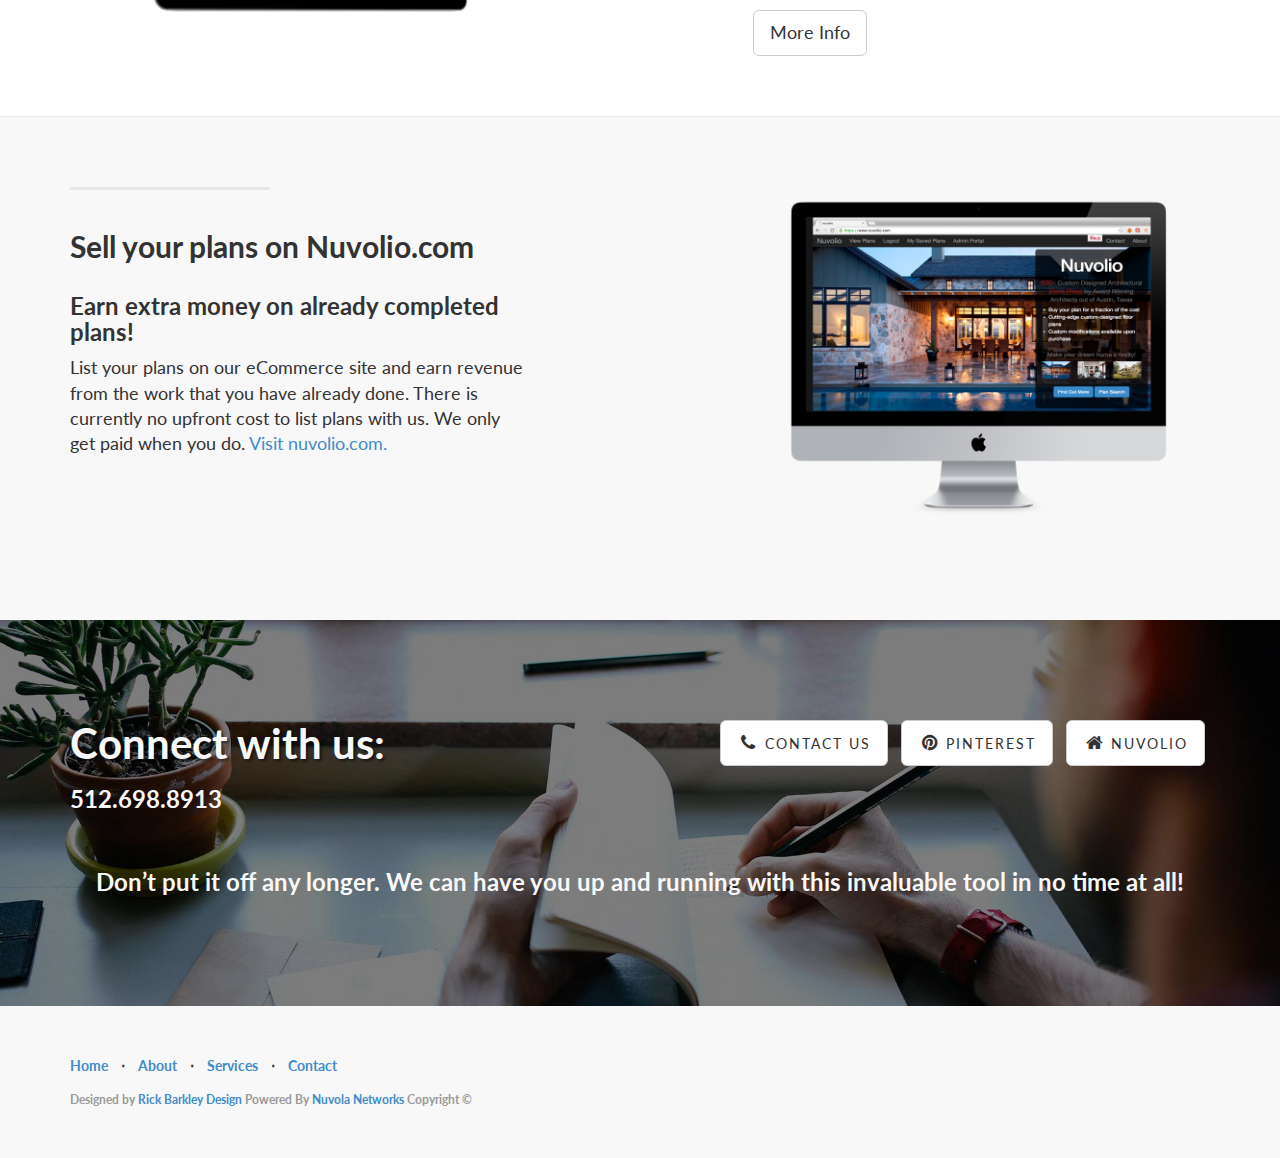
==== commit 29cf6cfa: "added demo links" ====
--- a/index.html
+++ b/index.html
@@ -89,7 +89,7 @@
                     <div class="clearfix"></div>
                     <h2 class="section-heading">Online "Digital Portfolio"</h2>
                         <h3>Profile your work</h3>
-                    <p class="lead">Provide cutting edge service to your clients by allowing them to <b>quickly search</b> your entire portfolio.  Use your digital plan portfolio to better serve your clients, capture new leads, and professionally showcase your work. </p><p> <a href="/digital_portfolio" class="btn btn-default btn-lg">  More Info</a></p>
+                    <p class="lead">Provide cutting edge service to your clients by allowing them to <b>quickly search</b> your entire portfolio.  Use your digital plan portfolio to better serve your clients, capture new leads, and professionally showcase your work. </p><p> <a href="/digital_portfolio" class="btn btn-default btn-lg">  More Info</a>  <a href="http://demo.architectware.com" class="btn btn-default btn-lg">View a Demo</a></p>
                 </div>
                 <div class="col-lg-5 col-lg-offset-2 col-sm-6">
                     <a href="/digital_portfolio"><img class="img-responsive" src="img/mb_pic.png" alt=""></a>
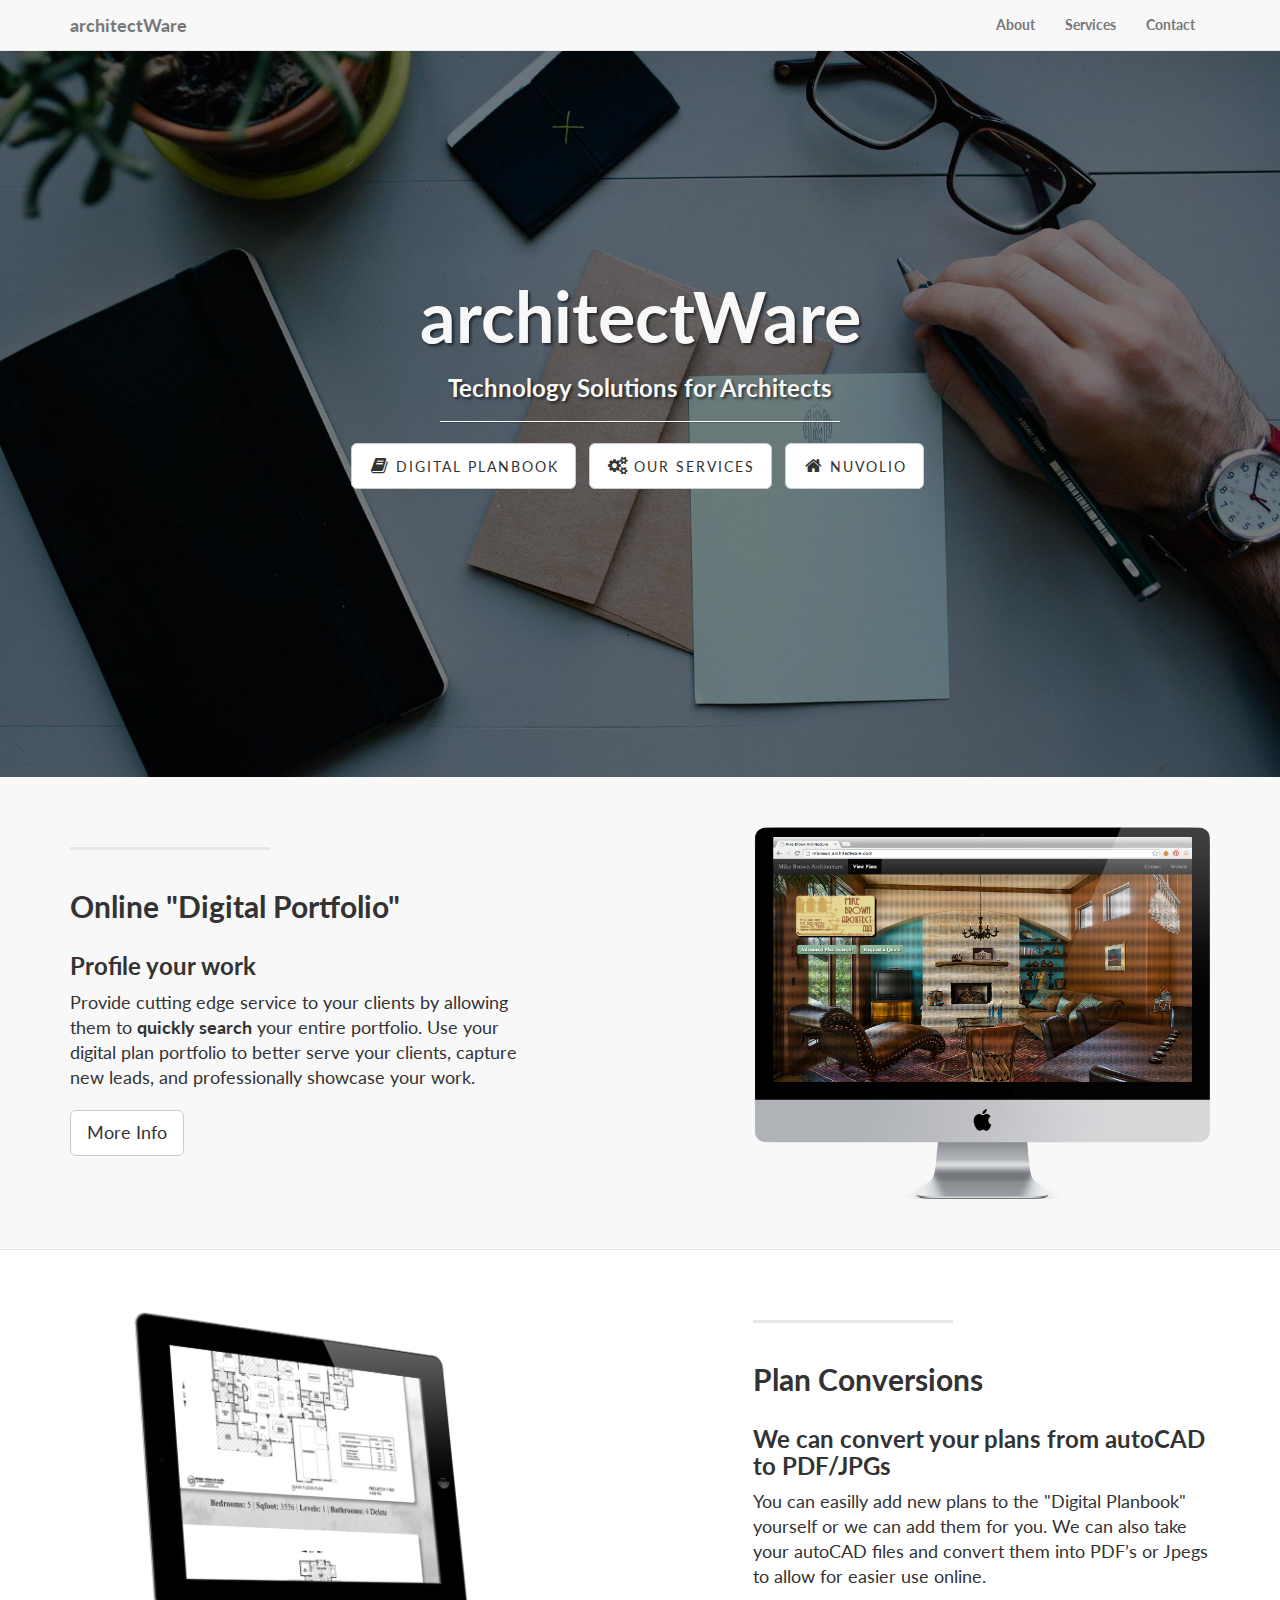
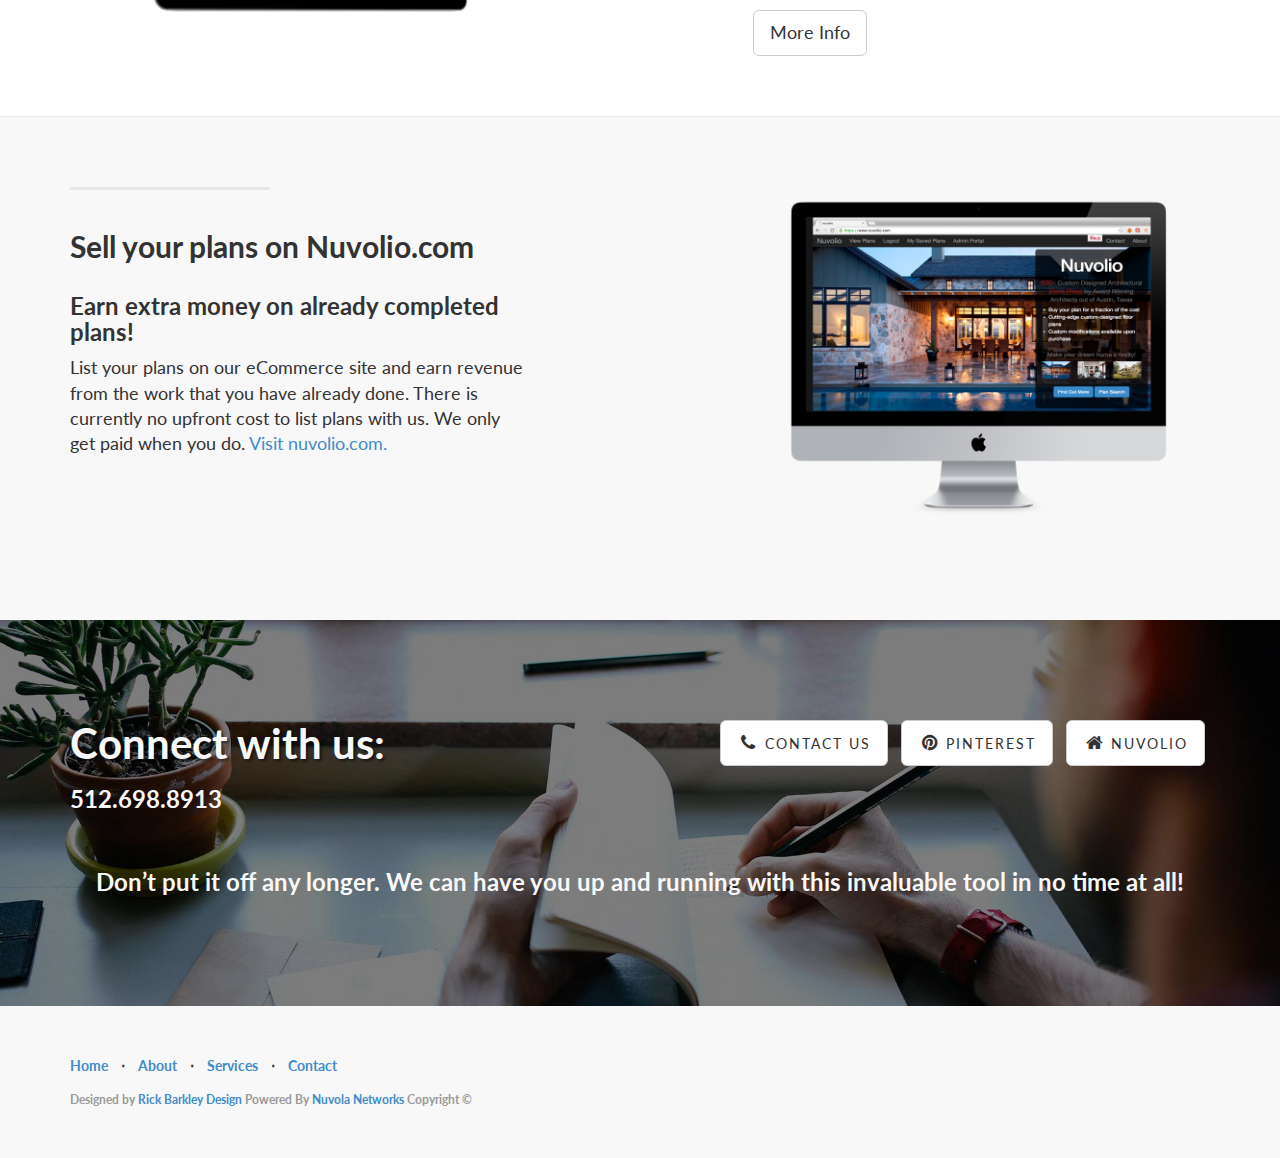
==== commit 51d77d4e: "added demo links" ====
--- a/index.html
+++ b/index.html
@@ -89,7 +89,7 @@
                     <div class="clearfix"></div>
                     <h2 class="section-heading">Online "Digital Portfolio"</h2>
                         <h3>Profile your work</h3>
-                    <p class="lead">Provide cutting edge service to your clients by allowing them to <b>quickly search</b> your entire portfolio.  Use your digital plan portfolio to better serve your clients, capture new leads, and professionally showcase your work. </p><p> <a href="/digital_portfolio" class="btn btn-default btn-lg">  More Info</a>  <a href="http://demo.architectware.com" class="btn btn-default btn-lg">View a Demo</a></p>
+                    <p class="lead">Provide cutting edge service to your clients by allowing them to <b>quickly search</b> your entire portfolio.  Use your digital plan portfolio to better serve your clients, capture new leads, and professionally showcase your work. </p><p> <a href="/digital_portfolio" class="btn btn-default btn-lg">  More Info</a></p>
                 </div>
                 <div class="col-lg-5 col-lg-offset-2 col-sm-6">
                     <a href="/digital_portfolio"><img class="img-responsive" src="img/mb_pic.png" alt=""></a>
